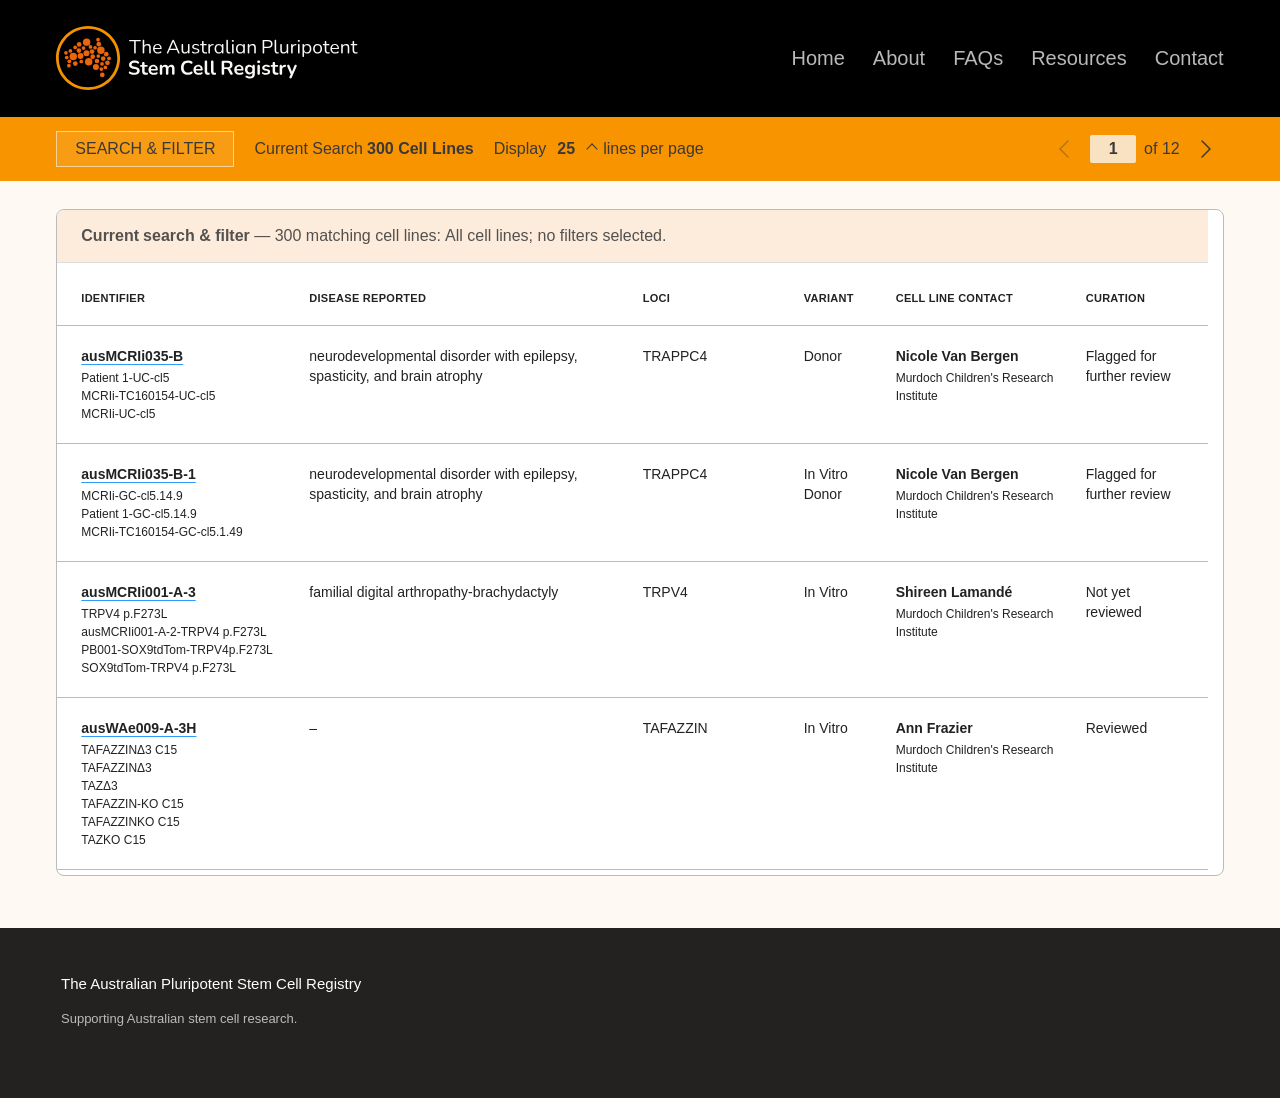
==== index.html @ 445603a5 "margins mobile" ====
<!DOCTYPE html>
<html lang="en">

<head><meta name="theme-color" content="#000000">
  <meta charset="UTF-8">
  <meta name="viewport" content="width=device-width, initial-scale=1.0">

  <title>Australian Stem Cell Registry Prototype</title>

  <link rel="preconnect" href="https://rsms.me">
  <link rel="stylesheet" href="https://rsms.me/inter/inter.css">

  <link rel="stylesheet" href="css/styles.css?v=20261008-mobile-margins">
  <link rel="stylesheet" href="css/listing.css?v=20261008-mobile-margins">
<link rel="stylesheet" href="css/site-navigation.css"><link rel="stylesheet" href="css/mobile-toolbars.css?v=20261008-pdf-margin"></head>


<body class="listing-page">
<div class="listing-shell">

  <!-- =====================================
       HEADER
  ====================================== -->

  <header class="site-header">

    <div class="header-inner">

      <a href="home.html" class="logo">
        <img
          src="assets/asr-logo.svg?v=approved-20260928"
          alt="Australian Pluripotent Stem Cell Registry">
      </a>


      <nav class="desktop-nav" aria-label="Main navigation"><a href="home.html">Home</a><a href="about.html">About</a><a href="faqs.html">FAQs</a><a href="resources.html">Resources</a><a href="contact.html">Contact</a></nav>


      <button
        class="mobile-menu-button"
        aria-label="Open menu">

        <span></span>
        <span></span>
        <span></span>

      </button>

    </div>

  </header>


  <!-- =====================================
       LISTING TOOLBAR
  ====================================== -->

  <section class="listing-toolbar">

    <div class="toolbar-inner">
      <button class="filter-button" aria-controls="filter-panel" aria-expanded="false">
        SEARCH &amp; FILTER
      </button>


      <!-- CURRENT SEARCH -->

      <div class="result-count">

        <span class="current-search-label">
          Current Search
        </span>

        <strong>
          116 <span class="count-cell-word">Cell </span><span class="count-lines-word">Lines</span>
        </strong>

      </div>


      <!-- DISPLAY LINES PER PAGE -->

      <details class="display-control">

        <summary class="display-trigger" aria-label="Cell lines per page">

          <span class="display-label">
            Display
          </span>

          <strong id="display-value">
            25
          </strong>

          <span class="display-arrow"></span>

          <span class="per-page-label"><span class="per-page-lines">lines </span><span class="per-page-words">per page</span></span>

        </summary>


        <div class="display-menu">

          <button
            type="button"
            class="selected-option">
            25
          </button>

          <button type="button">
            50
          </button>

          <button type="button">
            100
          </button>

          <button type="button">
            ALL
          </button>

        </div>

      </details>


      <!-- PAGINATION -->

      <div class="pagination">


<!-- PREVIOUS PAGE -->

        <button
          class="page-arrow"
          aria-label="Previous page">

          <svg
            viewBox="0 0 24 24"
            aria-hidden="true">

            <polyline
              points="16 20 8 12 16 4">
            </polyline>

          </svg>

        </button>


        <!-- CURRENT PAGE -->

        <div class="page-number">

          <strong>
            7
          </strong>

          <span>
            of 20
          </span>

        </div>


        <!-- NEXT PAGE -->

        <button
          class="page-arrow"
          aria-label="Next page">

          <svg
            viewBox="0 0 24 24"
            aria-hidden="true">

            <polyline
              points="8 4 16 12 8 20">
            </polyline>

          </svg>

        </button>


</div>


      <!-- FILTER -->




    </div>

  </section>

<main class="listing-workspace" id="listing-workspace">
  <aside class="search-panel" id="filter-panel" aria-label="Search &amp; Filter" inert>
    <div class="search-actions">
      <div class="search-primary-actions">
        <button type="button" class="filter-apply-button">SHOW DETAILED RESULTS</button>
        <button type="button" class="filter-clear-button">CLEAR SELECTION</button>
      </div>
      <div class="search-secondary-actions"><div id="filter-result-count" class="selection-summary" aria-live="polite"></div></div>
    </div>
    <div class="search-scroll" tabindex="0" aria-label="Filter options">
      <section class="search-section"><h2 class="search-section-heading">Search</h2><div class="section-options">
        <input id="filter-name" type="search" aria-label="Search by cell line identifier, disease, institution or research group" placeholder="Search: Cell line identifier, disease, institution, research group">
        <p class="search-example">Examples: ausAIBNi001-A, retinitis pigmentosa, Lions Eye Institute</p>
      </div></section>
      <section class="search-section"><details><summary>Disease</summary><div class="section-options" id="disease-options"></div></details></section>
      <section class="search-section"><details><summary>Sex</summary><div class="section-options" id="sex-options"></div></details></section>
      <section class="search-section"><details><summary>Research organisation</summary><div class="section-options" id="organisation-options"></div></details></section>
      <section class="search-section"><details><summary>Variant</summary><div class="section-options" id="variant-options"></div></details></section>
    </div>
  </aside>
  <section class="results-pane" aria-label="Cell line results" tabindex="0">
    <div id="listing-filter-summary" class="selection-summary"></div><table class="results-table"><caption class="visually-hidden">Matching cell lines</caption>
      <thead><tr><th class="identifier-col" scope="col">IDENTIFIER</th><th class="description-col" scope="col">DESCRIPTION</th><th class="disease-col" scope="col">DISEASE REPORTED</th><th class="loci-col" scope="col">LOCI</th><th class="variant-col" scope="col">VARIANT</th><th class="contact-col" scope="col">CELL LINE CONTACT</th><th class="curation-col" scope="col">CURATION</th></tr></thead>
      <tbody id="results-body"></tbody>
    </table>
    <div id="empty-results" hidden><h2>No matching cell lines</h2><p>Try fewer selections or a different search term.</p><button class="filter-clear-button" type="button">CLEAR SELECTION</button></div>
    <noscript>Enable JavaScript to use the live prototype filters.</noscript>
  </section>
</main>
</div>
<footer class="site-footer"><div>The Australian Pluripotent Stem Cell Registry<p>Supporting Australian stem cell research.</p></div></footer>
<script src="data/registry-records.js?v=20260929-aus-identifiers"></script>
<script src="data/disease-tree.js"></script>
<script src="js/listing.js?v=20261008-compact-count"></script>
<script src="js/site-navigation.js?v=desktop-click-fix"></script></body></html>
---- css/styles.css ----
/* ========================================
   BASIC RESET
======================================== */

* {
  box-sizing: border-box;
  font-variant-numeric: slashed-zero !important;
  /* Inter: slashed zero, lowercase l with a curved tail, uppercase I with crossbars. */
  font-feature-settings: "zero" 1, "cv05" 1, "cv08" 1 !important;
}

body {
  margin: 0;

  font-family: "Inter", Arial, Helvetica, sans-serif;
  color: #222222;
  background: #fff4e7;
}

body.filter-is-open {
  overflow: hidden;
}

button {
  font: inherit;
}


/* ========================================
   HEADER
======================================== */

.site-header {
  background: #000000;
  color: #ffffff;
}

.header-inner {
  max-width: 1366px;

  min-height: clamp(
    100px,
    calc(72px + 3.5vw),
    120px
  );

  margin: 0 auto;

  padding-block: clamp(
    18px,
    calc(9.5px + 1.06vw),
    24px
  );

  padding-inline: clamp(
    20px,
    4.4vw,
    60px
  );

  display: flex;
  align-items: center;
  justify-content: space-between;
}


/* ========================================
   LOGO
======================================== */

.logo img {
  display: block;

  width: 301.875px;
  height: auto;
}


/* ========================================
   DESKTOP NAVIGATION
======================================== */

.desktop-nav {
  display: flex;

  gap: 28px;
}

.desktop-nav a {
  color: #bab9b9;

  text-decoration: none;

  font-size: 20px;
}

.desktop-nav a:hover,
.desktop-nav a:active,
.desktop-nav a:focus-visible,
.desktop-nav a[aria-current] {
  color: #ffffff;

  text-decoration: none;
}


/* ========================================
   MOBILE MENU ICON
======================================== */

.mobile-menu-button {
  display: none;

  width: 44px;
  height: 44px;

  padding: 8px;

  border: 0;

  background: transparent;

  cursor: pointer;
}

.mobile-menu-button span {
  display: block;

  height: 2px;

  margin: 6px 0;

  background: #ffffff;
}


/* ========================================
   LISTING TOOLBAR
======================================== */

.listing-toolbar {
  background: #f79400;

  color: #ffffff;
}

.toolbar-inner {
  max-width: 1366px;
  min-height: 72px;

  margin: 0 auto;

  padding-block: 12px;

  padding-inline: clamp(
    20px,
    4.4vw,
    60px
  );

  display: flex;
  align-items: center;

  gap: 20px;

  font-size: 14px;
}


/* ========================================
   RESULT COUNT
======================================== */

.result-count {
  display: flex;
  align-items: center;

  gap: 4px;

  white-space: nowrap;
}


/* ========================================
   DISPLAY CONTROL
======================================== */

.display-control {
  position: relative;

  margin-right: auto;

  white-space: nowrap;
}

.display-trigger {
  display: flex;
  align-items: center;

  gap: 5px;

  list-style: none;

  cursor: pointer;
}


/* Remove browser's default details marker */

.display-trigger::marker {
  content: "";
}

.display-trigger::-webkit-details-marker {
  display: none;
}


/* Keep selected value at constant width */

#display-value {
  display: inline-block;

  min-width: 30px;

  text-align: center;
}


/* Custom display arrow */

.display-arrow {
  width: 8px;
  height: 8px;

  margin-left: 2px;
  margin-right: 2px;

  border-right: 1.5px solid #f9e2c2;
  border-bottom: 1.5px solid #f9e2c2;

  transform: rotate(225deg);

  transition:
    transform 0.2s ease,
    border-color 0.15s ease;
}


/* Display arrow hover / open state */

.display-control:hover .display-arrow,
.display-control[open] .display-arrow {
  transform: rotate(405deg);

  border-color: #ffffff;
}


/* Dropdown menu */

.display-menu {
  display: none;

  position: absolute;

  top: calc(100% + 10px);
  left: 48px;

  min-width: 72px;

  padding: 6px 0;

  background: #ffffff;

  border-radius: 2px;

  box-shadow:
    0 5px 15px rgba(0, 0, 0, 0.18);

  z-index: 20;
}


/* Show dropdown */

.display-control:hover .display-menu,
.display-control[open] .display-menu {
  display: block;
}


/* Dropdown options */

.display-menu button {
  display: block;

  width: 100%;

  border: 0;

  padding: 8px 14px;

  background: transparent;

  color: #333333;

  text-align: left;

  cursor: pointer;
}

.display-menu button:hover {
  background: #eef4fb;
}

.display-menu button.selected-option {
  background: #dce9f7;

  font-weight: 600;
}


/* ========================================
   PAGINATION
======================================== */

.pagination {
  display: flex;
  align-items: center;

  gap: 8px;
}

.page-arrow {
  width: 36px;
  height: 36px;

  flex: 0 0 36px;

  display: flex;
  align-items: center;
  justify-content: center;

  border: 0;

  padding: 0;

  background: transparent;

  color: #f9e2c2;

  cursor: pointer;
}

.page-arrow svg {
  display: block;

  width: 24px;
  height: 24px;

  fill: none;

  stroke: currentColor;
  stroke-width: 1.5;

  stroke-linecap: round;
  stroke-linejoin: round;
  stroke-miterlimit: 10;
}

.page-arrow:hover {
  color: #ffffff;
}


/* Current page */

.page-number {
  display: flex;
  align-items: center;

  gap: 8px;

  white-space: nowrap;
}

.page-number strong {
  display: flex;
  align-items: center;
  justify-content: center;

  min-width: 46px;
  height: 34px;

  padding: 0 10px;

  background: #f9e2c2;
  border-radius: 2px;

  color: #555555;

  text-align: center;
}


/* ========================================
   FILTER BUTTON
======================================== */

.filter-button {
  border: 1px solid rgba(
    255,
    255,
    255,
    0.55
  );

  padding: 12px 18px;

  color: #ffffff;

  background: rgba(
    255,
    255,
    255,
    0.08
  );

  cursor: pointer;
}

.filter-button:hover {
  background: #eb6608;
}


/* ========================================
   CELL LINE LISTING
======================================== */

.cell-line-list {
  max-width: 1366px;

  margin: 0 auto;

  padding-inline: clamp(
    20px,
    4.4vw,
    60px
  );

  padding-top: 28px;
}


/* Seven-column structure */

.cell-line-headings,
.cell-line-row {
  display: grid;

  grid-template-columns:
    minmax(170px, 1.05fr)
    minmax(0, 1.55fr)
    minmax(0, 1.10fr)
    minmax(0, 1.65fr)
    minmax(0, 0.70fr)
    minmax(105px, 1.25fr)
    minmax(0, 1.15fr);

  column-gap: clamp(
    14px,
    1.75vw,
    24px
  );
}


/* Column headings */

.cell-line-headings {
  padding-bottom: 10px;

  border-bottom: 1px solid #b8b8b8;

  font-size: 11px;
  font-weight: 600;
}


/* Individual table row */

.cell-line-row {
  padding-block: 18px;

  border-bottom: 1px solid #d5d5d5;

  font-size: 14px;
  line-height: 1.4;
}


/* Identifier link */

.cell-identifier a {
  color: #222222;

  font-weight: 600;

  text-decoration-line: underline;
  text-decoration-color: #2d9afc;
  text-decoration-thickness: 1px;
  text-underline-offset: 3px;

  white-space: nowrap;
}

.cell-identifier a:hover {
  color: #2d9afc;
}

.cell-locus {
  min-width: 0;
  overflow-wrap: anywhere;
  word-break: normal;
}

.locus-entry {
  display: block;
}

.locus-entry + .locus-entry {
  margin-top: 4px;
}


/* ========================================
   DESKTOP TABLE FIELD
   961px and above
======================================== */

@media (min-width: 961px) {

  .cell-line-list {
    width: calc(
      100% - (2 * clamp(16px, 2.2vw, 30px))
    );

    max-width: 1306px;

    margin: 28px auto 0;

    padding: 30px;

    background: #ffffff;

    border: 1px solid #c8c8c8;
    border-radius: 2px;
  }

}


/* ========================================
   NARROW DESKTOP TABLE
   961px–1000px
======================================== */

@media (max-width: 1000px) and (min-width: 961px) {

  .cell-line-list {
    padding: clamp(
      20px,
      2.5vw,
      30px
    );
  }

  .cell-line-headings,
  .cell-line-row {
    column-gap: clamp(
      12px,
      1.4vw,
      16px
    );
  }

}


/* ========================================
   COMPACT DESKTOP / TABLET
   801px–1099px
======================================== */

@media (max-width: 1099px) and (min-width: 801px) {

  .current-search-label {
    display: none;
  }

  .toolbar-inner {
    gap: 20px;
  }

}


/* ========================================
   WIDE CELL LINE CARD
   601px–960px
======================================== */

@media (max-width: 960px) and (min-width: 601px) {

  .cell-line-headings {
    display: none;
  }


  /* Change table row to wide card */

  .cell-line-row {
    display: grid;

    grid-template-columns:
      minmax(0, 1.35fr)
      minmax(0, 1fr);

    grid-template-areas:
      "identifier identifier"
      "alternative alternative"
      "contact variant"
      "disease locus"
      "disease status";

    column-gap: 32px;
    row-gap: 20px;

    padding: 24px;

    border: 1px solid #d5d5d5;
    border-radius: 2px;

    background: #ffffff;
  }


  /* Position fields */

  .cell-identifier {
    grid-area: identifier;
  }

  .cell-alternative {
    grid-area: alternative;
  }

  .cell-contact {
    grid-area: contact;
  }

  .cell-disease {
    grid-area: disease;
  }

  .cell-variant {
    grid-area: variant;
  }

  .cell-locus {
    grid-area: locus;
  }

  .cell-status {
    grid-area: status;
  }


  /* Labels within card */

  .cell-field::before {
    content: attr(data-label);

    display: block;

    margin-bottom: 5px;

    font-size: 11px;
    font-weight: 600;
    line-height: 1.2;
  }

}

@media (max-width: 960px) {
  .cell-line-row + .cell-line-row {
    margin-top: 18px;
  }
}


/* ========================================
   HEADER NAVIGATION
   860px AND BELOW
======================================== */

@media (max-width: 860px) {

  .desktop-nav {
    display: none;
  }

  .mobile-menu-button {
    display: block;
  }

}


/* ========================================
   MOBILE
   800px AND BELOW
======================================== */

@media (max-width: 800px) {

  .logo img {
    width: 295.8375px;

    max-width: calc(
      100vw - 100px
    );
  }


  /* Remove words Current Search */

  .current-search-label {
    display: none;
  }


  /* Remove word Display */

  .display-label {
    display: none;
  }


  .toolbar-inner {
    gap: 12px;

    flex-wrap: wrap;
  }


  /* Hide desktop pagination arrows */

  .page-arrow {
    display: none;
  }


  .page-number strong {
    background: rgba(
      255,
      255,
      255,
      0.12
    );

    color: #ffffff;
  }


  .filter-button {
    margin-left: auto;
  }

}

/* ========================================
   FILTER OVERLAY
======================================== */

.filter-overlay {
  display: none;

  position: fixed;

  left: 0;
  right: 0;
  bottom: 0;

  /*
  Same alignment edge used by the header.

  Up to 1366px this follows the fluid page gutter.
  Above 1366px it also accounts for the centred
  maximum-width header.
  */

  --page-edge: max(
    clamp(20px, 4.4vw, 60px),
    calc((100vw - 1366px) / 2 + 60px)
  );

  /*
  The text in the 250px-wide logo begins
  approximately 93px to the right of the
  logo symbol's left edge.
  */

  --logo-text-offset: 93px;

  background: rgba(119, 50, 3, 0.80);

  z-index: 1000;

  padding-bottom: 40px;
}


/* Open state */

.filter-overlay.is-open {
  display: block;
}


/* ========================================
   FILTER PANEL
======================================== */

.filter-panel {
  width: auto;
  height: 100%;

  /*
  DESKTOP:
  Left aligns with T / P / R of logo text.
  Right aligns with Contact.
  */

  margin-left:
    calc(
      var(--page-edge) +
      var(--logo-text-offset)
    );

  margin-right:
    var(--page-edge);

  overflow-y: auto;

  background: #fff4e7;

  border-radius: 0 0 2px 2px;

  box-shadow:
    0 12px 40px rgba(0, 0, 0, 0.22);
}


/* ========================================
   FILTER PANEL HEADER
======================================== */

.filter-panel-header {
  min-height: 52px;

  padding: 8px 20px;

  display: flex;
  align-items: center;
  justify-content: flex-end;

  background: #fff4e7;
}


/* Close button */

.filter-close {
  width: 40px;
  height: 40px;

  border: 0;

  background: transparent;

  color: #222222;

  font-size: 30px;
  line-height: 1;

  cursor: pointer;
}


/* Filter content */

.filter-panel-content {
  min-height: 500px;

  padding: 0 30px 30px;
}

/* ========================================
   FILTER FORM
======================================== */
.filter-form { max-width: 920px; margin: 0 auto; }
.filter-actions-top, .filter-actions-bottom { display: flex; align-items: center; gap: 24px; padding: 12px 0 22px; }
.filter-actions-bottom { border-top: 1px solid #cbbba9; padding-top: 26px; margin-top: 8px; }
.filter-apply-button { border: 0; border-radius: 2px; padding: 13px 22px; background: #f26500; color: #fff; font-weight: 600; cursor: pointer; }
.filter-clear-button { border: 0; padding: 8px 0; background: transparent; color: #1475bd; font-weight: 600; cursor: pointer; }
.current-filter-summary { margin: 0 0 20px; }
.current-filter-summary[hidden] { display: none; }
.current-filter-title { display: block; font-size: 14px; font-weight: 400; margin-bottom: 8px; }
.current-filter-values { min-height: 46px; padding: 12px 18px; background: #fff; border: 1px solid #dfcfbd; }
.current-filter-values { display: flex; flex-wrap: wrap; gap: 8px; }
.current-filter-value { padding: 6px 9px; background: #eef4fb; border: 1px solid #dfcfbd; font-size: 13px; }
.filter-section { border-top: 1px solid #cbbba9; }
.filter-accordion-heading { min-height: 56px; display: flex; align-items: center; justify-content: space-between; gap: 16px; font-size: 16px; font-weight: 600; list-style: none; cursor: pointer; }
.filter-accordion-heading::marker { content: ''; }
.filter-accordion-heading::-webkit-details-marker { display: none; }
.filter-accordion-arrow { flex: 0 0 18px; font-size: 25px; line-height: 1; font-weight: 400; text-align: center; }
.filter-accordion-arrow::before { content: '+'; }
.filter-accordion[open] > .filter-accordion-heading .filter-accordion-arrow::before { content: '−'; }
.filter-section-body { padding: 2px 0 25px; }
.filter-field-label { display: block; font-size: 14px; margin-bottom: 8px; }
.filter-name-control { position: relative; }
.filter-text-input { width: 100%; min-height: 44px; padding: 10px 42px 10px 12px; border: 1px solid #b9aa9c; border-radius: 2px; background: #fff; font: inherit; }
.filter-text-input::placeholder { color: #737373; opacity: 1; }
.search-icon { position: absolute; right: 14px; top: 50%; transform: translateY(-50%); font-size: 28px; line-height: 1; pointer-events: none; }
.filter-examples { margin: 9px 0 0; color: #5f5f5f; font-size: 13px; line-height: 1.5; }
.filter-checkbox { display: flex; align-items: flex-start; gap: 10px; min-width: 0; font-size: 14px; line-height: 1.4; cursor: pointer; }
.filter-checkbox input { width: 17px; height: 17px; margin: 1px 0 0; flex: 0 0 17px; accent-color: #f26500; }
.filter-section-body > .filter-checkbox, .filter-tree-children > .filter-checkbox { margin: 10px 0; }
.filter-tree-node { margin: 10px 0; }
.filter-section-body[data-filter-group="Disease"] { display: flex; flex-direction: column; gap: 15px; }
.filter-section-body[data-filter-group="Disease"] > .filter-checkbox,
.filter-section-body[data-filter-group="Disease"] > .filter-tree-node { margin: 0; }
.filter-section-body[data-filter-group="Disease"] > .filter-checkbox,
.filter-section-body[data-filter-group="Disease"] > .filter-tree-node > .filter-tree-row > .filter-checkbox,
.filter-section-body[data-filter-group="Disease"] input[value="Epilepsy and Seizure Disorders"] + span { font-weight: 700; }
.filter-section-body[data-filter-group="Disease"] input[value="Epilepsy"] + span { font-weight: 600; }
.filter-section-body[data-filter-group="Disease"] .disease-count { font-weight: 400; }
.filter-count { font-weight: 400; }
.filter-section-body[data-filter-group="Disease"] > .filter-tree-node > .filter-tree-row > .tree-toggle { height: 20px; }
.filter-tree-row { display: flex; align-items: flex-start; gap: 10px; }
.filter-tree-row > .filter-checkbox { flex: 1; }
.tree-toggle { display: inline-flex; align-items: center; justify-content: center; width: 28px; height: 26px; flex: 0 0 28px; padding: 0; border: 1px solid #b9aa9c; border-radius: 2px; background: transparent; color: #222; font-size: 20px; line-height: 1; cursor: pointer; }
.tree-toggle.tree-chevron { border: 0; }
.tree-chevron::before { content: ''; width: 9px; height: 9px; border-top: 2px solid currentColor; border-right: 2px solid currentColor; transform: rotate(45deg); transition: transform 0.2s ease; }
.tree-chevron[aria-expanded="true"]::before { transform: rotate(135deg); }
.filter-tree-children { margin-left: 25px; padding-left: 12px; border-left: 1px solid #d8c8b8; }
.filter-tree-children[hidden] { display: none; }
.disease-subcategories { display: flex; flex-direction: column; gap: 12px; margin-top: 12px; }
.disease-subcategories > .filter-checkbox { margin: 0; }
.disease-subcategories > .disease-level-2 { margin-left: 20px; }
.disease-subcategories > .disease-level-3 { margin-left: 40px; }
.disease-subcategories > .disease-level-4 { margin-left: 60px; }
.disease-subcategories > .disease-level-5 { margin-left: 80px; }
.disease-subcategories > .disease-level-6 { margin-left: 100px; }
.filter-section-body[data-filter-group="Research organisation"] {
  display: flex;
  flex-direction: column;
  gap: 15px;
}
.filter-section-body[data-filter-group="Research organisation"] > .filter-tree-node { margin: 0; }
.filter-section-body[data-filter-group="Research organisation"] .organisation-subcategories {
  display: flex;
  flex-direction: column;
  gap: 12px;
  margin-top: 12px;
}
.filter-section-body[data-filter-group="Disease"] .disease-subcategories[hidden],
.filter-section-body[data-filter-group="Research organisation"] .organisation-subcategories[hidden] {
  display: none;
}
.filter-section-body[data-filter-group="Research organisation"] .organisation-subcategories > .filter-checkbox,
.filter-section-body[data-filter-group="Research organisation"] .organisation-subcategories > .filter-tree-node {
  margin-top: 0;
  margin-bottom: 0;
}
.organisation-root > .filter-tree-row > .filter-checkbox,
.organisation-institute > .filter-tree-row > .filter-checkbox,
.organisation-root > .filter-tree-children > .organisation-institute {
  font-weight: 700;
}
.organisation-subcategories > .organisation-level-1 {
  font-weight: 600;
}
.organisation-subcategories > .organisation-level-2 {
  margin-left: 20px;
  font-weight: 400;
}

@media (max-width: 799px) {
  .filter-section-body[data-filter-group="Disease"] .disease-subcategories {
    margin-left: 27px;
    padding-left: 0;
    border-left: 0;
  }

  .filter-section-body[data-filter-group="Disease"] .disease-subcategories > .disease-level {
    margin-left: 0;
  }

  .filter-section-body[data-filter-group="Research organisation"] .organisation-subcategories {
    margin-left: 27px;
    padding-left: 0;
    border-left: 0;
  }

  .filter-section-body[data-filter-group="Research organisation"] .organisation-subcategories > .organisation-item {
    margin-left: 0;
  }
}

.filter-subheading { margin: 22px 0 12px; font-size: 13px; font-weight: 700; }
.variant-help { margin: 3px 0 20px; font-size: 14px; line-height: 1.6; }
.variant-help a { color: #1475bd; }
.filter-section-body[data-filter-group="Variant"] > .filter-checkbox { margin: 10px 0; }
.filter-apply-button:focus-visible, .filter-clear-button:focus-visible, .tree-toggle:focus-visible, .filter-accordion-heading:focus-visible, .filter-close:focus-visible, .filter-text-input:focus-visible { outline: 3px solid #1776ba; outline-offset: 2px; }
@media (max-width: 700px) { .filter-actions-top, .filter-actions-bottom { gap: 12px; flex-wrap: wrap; } .filter-apply-button { padding: 11px 13px; } .filter-panel-content { padding: 0 18px 25px; } }

/* Accessibility helper */

.visually-hidden {
  position: absolute;

  width: 1px;
  height: 1px;

  padding: 0;
  margin: -1px;

  overflow: hidden;

  clip: rect(0, 0, 0, 0);

  white-space: nowrap;

  border: 0;
}


/* ========================================
   FILTER DRAWER ALIGNMENT
   920px and below
======================================== */

@media (max-width: 920px) {

  .filter-panel {

    /*
    At narrower widths the drawer moves left
    and aligns with the left edge of the
    Australian logo symbol.
    */

    margin-left:
      var(--page-edge);

    margin-right:
      var(--page-edge);
  }

}

/* ========================================
   MOBILE PAGE JUMP
======================================== */

.mobile-page-jump {
  display: none;
}

.mobile-page-jump-button {
  border: 0;

  padding: 10px 16px;

  border-radius: 2px;

  background: #f26500;

  color: #f9e2c2;

  font: inherit;

  cursor: pointer;
}

.mobile-page-jump-button strong {
  color: #ffffff;
}

.mobile-page-jump-button:hover {
  color: #ffffff;
}


/* ========================================
   SMALL SCREEN
   600px AND BELOW
======================================== */

@media (max-width: 600px) {

  /* Simplify toolbar */

  .display-control {
    display: none;
  }

  .pagination {
    display: none;
  }

  .toolbar-inner {
    flex-wrap: nowrap;
    justify-content: space-between;
  }

  .result-count {
    margin-right: auto;
  }

  .filter-button {
    margin-left: 0;
  }


  /* Mobile page jump */

  .mobile-page-jump {
    display: flex;

    justify-content: center;

    padding: 18px 20px 12px;
  }


  /* ========================================
     MOBILE CELL LINE CARD
  ======================================== */

  .cell-line-headings {
    display: none;
  }

  .cell-line-row {
    display: grid;

    grid-template-columns: 1fr;

    row-gap: 18px;

    padding: 22px 20px;

    border: 1px solid #d5d5d5;
    border-radius: 2px;

    background: #ffffff;
  }

  .cell-field::before {
    content: attr(data-label);

    display: block;

    margin-bottom: 5px;

    font-size: 11px;
    font-weight: 600;
    line-height: 1.2;
  }

}

@media (max-width: 700px) {

  .filter-form-intro {
    display: block;
  }

  .filter-clear-button {
    margin-top: 10px;
  }

  .disease-options {
    grid-template-columns: 1fr;
  }

}

/* Charcoal labels and controls on the orange toolbar. */
.listing-toolbar,
.listing-toolbar .filter-button,
.listing-toolbar .filter-button:hover,
.listing-toolbar .page-arrow,
.listing-toolbar .page-arrow:hover,
.listing-toolbar .page-number strong{color:#3b3938}
.listing-toolbar .display-arrow,
.listing-toolbar .display-control:hover .display-arrow,
.listing-toolbar .display-control[open] .display-arrow{border-color:#3b3938}

/* Consistent text size across orange bars; action icon dimensions stay unchanged. */
.listing-toolbar .toolbar-inner,
.listing-toolbar .toolbar-inner a,
.listing-toolbar .filter-button,
.listing-toolbar .result-count,
.listing-toolbar .display-trigger,
.listing-toolbar .page-number,
.home-toolbar .home-toolbar-inner,
.home-toolbar .home-toolbar-inner a,
.home-toolbar .filter-button{font-size:16px}

/* Provisional shared footer; final content to be confirmed. */
.site-footer{flex:none;margin-top:28px;background:#242220;color:#fff;padding:45px max(30px,calc((100vw - 1158px)/2));min-height:170px;font-size:15px;line-height:1.5}
.site-footer p{margin-bottom:0;color:#bbb;font-size:13px}
@media(max-width:600px){.site-footer{padding:32px 20px}}
@media print{.site-footer{display:none!important}}

/* Prose wraps at word boundaries. Only an overlong unbroken token may split. */
body{hyphens:none;overflow-wrap:break-word;word-break:normal}

/* Compact shared black header at the smallest phone width. */
@media(max-width:500px){
 .site-header .logo img{width:220px;max-width:calc(100vw - 100px)}
}

@media(max-width:379px){
 .site-header .logo img{width:200px;max-width:calc(100vw - 100px)}
 .site-header .header-inner{min-height:76px;padding-block:12px}
}

/* Match the mobile header artwork to the results panel's 16px outer margins. */
@media(max-width:500px){
 .site-header .header-inner{padding-inline:16px}
 .site-header .mobile-menu-button{margin-right:-8px}
}
---- css/listing.css ----
/* Listing layout is independent of the legacy filter on the record page. */
.listing-page{height:100dvh;overflow:hidden;display:flex;flex-direction:column;background:#fff9f3}
.listing-page .site-header,.listing-page .listing-toolbar{flex:none}
.listing-workspace{--filter-width:446px;--gap:36px;--contact-width:174px;--page-edge:max(clamp(20px,4.4vw,60px),calc((100vw - 1366px)/2 + 60px));--filter-background:#fdecdb;position:relative;isolation:isolate;width:100%;min-height:0;flex:1;margin:0 auto;padding:28px var(--page-edge) 24px;overflow:hidden}
.search-panel{position:absolute;z-index:2;left:0;top:0;bottom:0;width:calc(var(--page-edge) + var(--filter-width));display:flex;flex-direction:column;background:var(--filter-background);transform:translateY(-102%);visibility:hidden;transition:transform .32s ease,visibility 0s .32s;padding:28px 16px 0 var(--page-edge)}
.filter-open .search-panel{transform:translateY(0);visibility:visible;transition:transform .32s ease,width .3s ease}
.search-actions{flex:none;background:var(--filter-background);padding:0 0 16px}
.search-primary-actions{display:flex;gap:12px;align-items:center}
.search-primary-actions .filter-apply-button{font-size:12px;padding:12px 11px;white-space:nowrap}
.search-primary-actions .filter-clear-button{font-size:12px;white-space:nowrap}
.search-secondary-actions{display:flex;justify-content:space-between;align-items:center;gap:10px;margin-top:14px;font-size:12px;color:#635b51}
.search-scroll{overflow:auto;min-height:0;flex:1;overscroll-behavior:contain;scrollbar-gutter:stable;margin-right:-6px;padding:0 20px 32px 0}
.search-section{border-top:1px solid #dfcfbd}
.search-section:last-child{border-bottom:1px solid #dfcfbd}
.search-section summary{cursor:pointer;display:flex;justify-content:space-between;align-items:center;min-height:48px;font-weight:600;font-size:14px;list-style:none;gap:12px}
.search-section summary::-webkit-details-marker{display:none}
.search-section summary::after{content:'+';font-size:20px;font-weight:400}
.search-section details[open]>summary::after{content:'−'}
.section-options{padding:0 0 20px;font-size:12px}
.section-options>label{display:block;margin:0 0 7px}
#filter-name{display:block;width:100%;padding:10px 9px;border:1px solid #cbbba9;background:#fff;border-radius:2px;font:inherit;font-size:12px;min-width:0}
.search-example{font-size:11px;line-height:1.5;color:#665e56;margin:9px 0 0}
.tree-list{list-style:none;padding:0;margin:0}
.tree-list .tree-list{margin:4px 0 4px 9px;padding-left:8px;border-left:1px solid #d9ccbe}
.tree-item{margin:8px 0}
.tree-row{display:flex;align-items:flex-start;gap:5px;min-width:0}
.disclosure,.tree-spacer{width:18px;flex:0 0 18px;height:22px}
.disclosure{padding:0;border:0;background:transparent;cursor:pointer;color:#666;display:grid;place-items:center}
.disclosure::before{content:'';border-left:5px solid currentColor;border-top:4px solid transparent;border-bottom:4px solid transparent}
.disclosure[aria-expanded=true]::before{transform:rotate(90deg)}
.tree-label,.simple-option{display:flex!important;align-items:flex-start;gap:7px;font-size:13px;line-height:20px;cursor:pointer;min-width:0;margin:0}
.tree-label{flex:1}
.tree-label span{min-width:0;overflow-wrap:break-word;hyphens:none}
.tree-label input,.simple-option input{width:15px;height:15px;flex:0 0 15px;margin:3px 0 0;accent-color:#ed6909}
.tree-count{font-weight:400;color:#81796f;white-space:nowrap;font-size:12px}
.simple-option{margin:10px 0!important}
.variant-group-title{font-size:12px;margin:18px 0 8px;font-weight:600}
.variant-group-title:first-child{margin-top:0}
.results-pane{height:100%;margin-left:0;min-width:0;overflow:auto;overscroll-behavior:contain;background:#fff;border:1px solid #bbb;border-radius:8px;transition:margin-left .32s ease;scrollbar-gutter:stable}
.filter-open .results-pane{margin-left:calc(var(--filter-width) + var(--gap))}
.results-table{border-collapse:separate;border-spacing:0;width:100%;table-layout:fixed;font-size:14px;line-height:20px}
.results-table th{position:sticky;top:var(--listing-summary-height,0px);z-index:1;background:#fff;color:#242220;font-size:11px;font-weight:600;letter-spacing:.025em;text-align:left;padding:25px 8px 17px;border-bottom:1px solid #bbb;vertical-align:bottom;overflow-wrap:break-word}
.results-table td{vertical-align:top;padding:20px 8px;border-bottom:1px solid #bbb;overflow-wrap:break-word;hyphens:none}
.results-table th:first-child,.results-table td:first-child{padding-left:24px}
.results-table th:last-child,.results-table td:last-child{padding-right:24px}
.results-table .identifier-col{width:244px}
.results-table .disease-col{width:auto}
.results-table .loci-col{width:14%}
.results-table .variant-col{width:92px}
.results-table .contact-col{width:190px}
.results-table .curation-col{width:130px}
.results-table .description-col{display:none}
.filter-open .results-table .description-col{display:table-cell;width:auto}
.filter-open .results-table :is(.disease-col,.loci-col,.variant-col,.curation-col){display:none}
.result-identifier{font-size:14px;font-weight:600;color:#222;text-decoration:underline;text-decoration-color:#2d9afc;text-underline-offset:3px}
.result-identifier:hover{color:#1475bd}
.alternative-name,.institution{display:block;font-size:12px;line-height:18px}
.alternative-name:first-of-type,.institution{margin-top:3px}
.contact-name{font-size:14px;font-weight:600}
.description-text{font-size:12px;line-height:18px}
.description-toggle{border:0;background:transparent;padding:0 0 0 3px;color:#666;text-decoration:underline;text-underline-offset:2px;font-size:12px;cursor:pointer}
.field-line{display:block}
#empty-results{padding:32px;font-size:14px}
#empty-results h2{font-size:18px}
.page-arrow:disabled{opacity:.35;cursor:default}
.listing-page .mobile-page-jump{display:none}
.listing-page :is(button,a,input,summary,[tabindex]):focus-visible{outline:2px solid #1475bd;outline-offset:3px}
[hidden]{display:none!important}
@media(max-width:1199px){
 .listing-workspace{--gap:24px}
 .filter-open .results-table .contact-col{display:none}
 .results-table .identifier-col{width:220px}.results-table .contact-col{width:160px}.results-table .curation-col{width:120px}.results-table .variant-col{width:80px}
}
@media(max-width:1000px) and (min-width:601px){
 .listing-workspace{--filter-width:360px;--gap:20px}
 .filter-open .results-table .description-col{display:none}
 .filter-open .results-table .identifier-col{width:100%}
}
@media(max-width:600px){
 .filter-open .search-panel{width:100%;box-shadow:0 10px 24px #0002}
 .filter-open .results-pane{margin-left:0;visibility:hidden}
 .search-panel{padding:24px 20px 0}
}
@media(max-width:960px){
 .listing-workspace{padding-top:20px}
 .results-table,.results-table tbody{display:block}
 .results-table thead{display:none}
 .results-table tr{display:grid;grid-template-columns:minmax(0,1fr) minmax(0,1fr);padding:22px;gap:18px;border-bottom:1px solid #bbb}
 .results-table td{display:block!important;width:auto!important;padding:0!important;border:0}
 .results-table td.description-col{display:none!important}
 .results-table td::before{content:attr(data-label);display:block;margin-bottom:5px;font-size:10px;font-weight:600;color:#242220}
 .results-table .identifier-col{grid-column:1/-1}
 .results-table .identifier-col::before{display:none}
 .results-pane{border-radius:5px}
 .search-primary-actions{gap:10px;flex-wrap:wrap}.search-primary-actions .filter-clear-button{margin:0}
}
@media(max-width:500px){
 .listing-workspace{padding-inline:16px;padding-bottom:16px}
 .filter-open .search-panel{left:0;width:100%;padding-inline:20px}
 .results-table tr{grid-template-columns:minmax(0,1fr);padding:20px}
 .tree-list .tree-list{margin-left:5px;padding-left:5px}
 .search-primary-actions .filter-apply-button{font-size:11px}
 .search-primary-actions .filter-clear-button{font-size:11px}
}
@media(prefers-reduced-motion:reduce){.search-panel,.results-pane{transition:none!important}}
/* Wrap prose naturally; reserve emergency breaks for unbroken identifiers. */
.results-table td{hyphens:none}
/* Preserve the agreed emergency wrapping for cell-line identifiers and aliases. */
.results-table td.identifier-col{overflow-wrap:anywhere;hyphens:manual}

/* Disease guidance and separate, generously sized expansion controls. */
.disease-help{font-size:12px;line-height:1.5;color:#665e56;margin:10px 0}
:is(#disease-options, #variant-options) .disclosure,:is(#disease-options, #variant-options) .tree-spacer{width:32px;flex-basis:32px;height:32px}
:is(#disease-options, #variant-options) .tree-label{padding-top:6px}
:is(#disease-options, #variant-options) .disclosure{border-radius:4px}
:is(#disease-options, #variant-options) .disclosure:hover{background:#e9d7c4;color:#333}
:is(#disease-options, #variant-options) .disclosure:focus-visible{outline:2px solid #a84a00;outline-offset:1px}

.search-section-heading{display:flex;align-items:center;min-height:48px;margin:0;font-weight:600;font-size:14px}

/* Compact listing toolbar, with the filter action aligned beneath the logo. */
.listing-page .toolbar-inner{min-height:64px}
.listing-page .toolbar-inner .filter-button{padding-block:8px;margin-left:0;flex-shrink:0}
.listing-page .page-number strong{height:28px}

/* Keep the search focus ring inside the field so the scrolling panel cannot clip it. */
.listing-page #filter-name:focus-visible{outline:2px solid #1475bd;outline-offset:-2px}

.selection-summary{font-size:11px;line-height:1.5;color:#52514f;overflow-wrap:break-word}
.selection-summary strong{font-weight:700}
.summary-toggle{font:inherit;color:inherit;border:0;background:none;padding:0;text-decoration:underline;cursor:pointer}
#listing-filter-summary{position:sticky;top:0;z-index:2;background:#fdecdb;padding:14px 24px;border-bottom:1px solid #ddd}
.filter-open #listing-filter-summary{display:none}
.search-secondary-actions:has([hidden]){display:none}

/* Keep the matching count visible in the toolbar in both listing views. */

.listing-page .results-table th{color:#242220}
.results-table tbody tr:last-child td{border-bottom:0}
@media(max-width:960px){.results-table tbody tr:last-child{border-bottom:0}}

/* Fit the detailed-results summary to the actual table width. */
#listing-filter-summary{font-size:16px;line-height:24px;display:flex;align-items:baseline;gap:0 4px;overflow:hidden}
#listing-filter-summary .summary-prefix{flex:0 1 auto;min-width:0;white-space:nowrap;overflow:hidden;text-overflow:ellipsis}
#listing-filter-summary .selection-summary-text{flex:0 1 auto;min-width:0;white-space:nowrap;overflow:hidden;text-overflow:ellipsis}
#listing-filter-summary .summary-toggle{flex:none;white-space:nowrap}
#listing-filter-summary.summary-expanded{display:block;overflow:visible}
#listing-filter-summary.summary-expanded .summary-prefix,
#listing-filter-summary.summary-expanded .selection-summary-text{white-space:normal;overflow:visible}

/* Footer follows the viewport-sized search workspace without reducing its height. */
.listing-page{height:auto;min-height:100dvh;overflow:auto}
.listing-shell{height:100vh;height:100dvh;display:flex;flex-direction:column;flex:none;overflow:hidden}
.listing-shell>.site-header,.listing-shell>.listing-toolbar{flex:none}

/* Keep the compact identifier listing beside the filter before the mobile drawer takes over. */
@media(min-width:601px) and (max-width:960px){
 .filter-open .results-table{display:table}
 .filter-open .results-table tbody{display:table-row-group}
 .filter-open .results-table thead{display:table-header-group}
 .filter-open .results-table tr{display:table-row;padding:0;border:0}
 .filter-open .results-table td{display:none!important}
 .filter-open .results-table td.identifier-col{display:table-cell!important;padding:20px 24px!important;border-bottom:1px solid #bbb}
 .filter-open .results-table th:not(.identifier-col){display:none}
 .filter-open .results-table tbody tr:last-child td.identifier-col{border-bottom:0}
}

/* Compact the search/results orange bar on narrow screens. */
@media(max-width:739px){
 .listing-page .listing-toolbar .toolbar-inner,
 .listing-page .listing-toolbar .toolbar-inner a,
 .listing-page .listing-toolbar .filter-button,
 .listing-page .listing-toolbar .result-count,
 .listing-page .listing-toolbar .display-trigger,
 .listing-page .listing-toolbar .page-number{font-size:15px}
 .listing-page .listing-toolbar .toolbar-inner{gap:10px}
 .listing-page .listing-toolbar .toolbar-inner .filter-button{padding:7px 10px}
}

/* Preserve toolbar information, then shorten wording in stages. */
.listing-page .listing-toolbar .result-count{display:flex;margin-right:0}
.listing-page .listing-toolbar .current-search-label,
.listing-page .listing-toolbar .display-label{display:inline}
.listing-page .listing-toolbar .display-control{display:block}
.listing-page .listing-toolbar .pagination{display:flex}
.listing-page .listing-toolbar .page-arrow{display:flex}
.listing-page .listing-toolbar .toolbar-inner{flex-wrap:wrap;justify-content:flex-start}
@media(max-width:900px){
 .listing-page .listing-toolbar .toolbar-inner{gap:10px}
 .listing-page .listing-toolbar .pagination{gap:4px}
}
@media(max-width:951px){
 .listing-page .listing-toolbar .current-search-label{display:none}
}
@media(max-width:666px){
 .listing-page .listing-toolbar .display-label{display:none}
 .listing-page .listing-toolbar .display-control{margin-right:auto}
 .listing-page .listing-toolbar .page-arrow{width:28px;height:32px;flex-basis:28px}
 .listing-page .listing-toolbar .page-number strong{min-width:32px;padding-inline:6px}
}
@media(max-width:520px){
 .listing-page .listing-toolbar .per-page-lines{display:none}
}
@media(max-width:549px){
 .listing-page .listing-toolbar .per-page-label{display:none}
}

/* Preserve the desktop current-page colours at every viewport width. */
.listing-page .listing-toolbar .page-number strong{background:#f9e2c2;color:#3b3938}

@media(max-width:778px){
 .listing-page .listing-toolbar .count-cell-word{display:none}
}

/* Use the remaining horizontal space for identifiers beside the unchanged filter. */
@media(min-width:601px) and (max-width:760px){
 .filter-open .results-table th.identifier-col{padding-inline:12px}
 .filter-open .results-table td.identifier-col{padding-inline:12px!important}
}

/* Smaller toolbar type on phone widths. */
@media(max-width:694px){
 .listing-page .listing-toolbar .toolbar-inner,
 .listing-page .listing-toolbar .toolbar-inner a,
 .listing-page .listing-toolbar .filter-button,
 .listing-page .listing-toolbar .result-count,
 .listing-page .listing-toolbar .display-trigger,
 .listing-page .listing-toolbar .page-number{font-size:14px}
}

/* Keep page positions compact on the narrowest screens. */
@media(max-width:444px){
 .listing-page .listing-toolbar .page-arrow{display:none}
}

@media(max-width:379px){
 .listing-page .listing-toolbar .toolbar-inner,
 .listing-page .listing-toolbar .toolbar-inner a,
 .listing-page .listing-toolbar .filter-button,
 .listing-page .listing-toolbar .result-count,
 .listing-page .listing-toolbar .display-trigger,
 .listing-page .listing-toolbar .page-number{font-size:13px}
}

/* Two-row toolbar fallback below the 365px design width. */
@media(max-width:364px){
 .listing-page .listing-toolbar .toolbar-inner{display:grid;grid-template-columns:auto minmax(0,1fr) auto;gap:10px}
 .listing-page .listing-toolbar .filter-button{grid-column:1 / -1;grid-row:1;justify-self:start}
 .listing-page .listing-toolbar .result-count{grid-column:1;grid-row:2}
 .listing-page .listing-toolbar .display-control{grid-column:2;grid-row:2;margin-right:0;justify-self:center}
 .listing-page .listing-toolbar .pagination{grid-column:3;grid-row:2;justify-self:end}
}

/* Restore fuller wording once the toolbar uses two rows. */
@media(max-width:364px){
 .listing-page .listing-toolbar .count-cell-word,
 .listing-page .listing-toolbar .per-page-label,
 .listing-page .listing-toolbar .per-page-lines{display:inline}
 .listing-page .listing-toolbar .toolbar-inner{column-gap:6px}
 .listing-page .listing-toolbar .display-trigger{gap:3px}
 .listing-page .listing-toolbar #display-value{min-width:22px}
 .listing-page .listing-toolbar .page-number{gap:4px}
}

/* Shorten the second-row labels at the narrowest fallback width. */
@media(max-width:320px){
 .listing-page .listing-toolbar .count-cell-word,
 .listing-page .listing-toolbar .per-page-words{display:none}
}

/* Editable current page retains the existing page-number box treatment. */
.listing-page .page-number-input{display:block;min-width:0;max-width:100%;border:0;border-radius:0;padding:0;margin:0;background:transparent;color:inherit;font:inherit;font-weight:inherit;line-height:normal;text-align:center;cursor:text}
.listing-page .listing-toolbar .page-number-input:focus,
.listing-page .listing-toolbar .page-number-input:focus-visible{outline:none;box-shadow:none}

/* Suppress native mobile input decoration as well as the former focus underline. */
.listing-page .listing-toolbar .page-number-input,
.listing-page .listing-toolbar .page-number-input:focus,
.listing-page .listing-toolbar .page-number-input:focus-visible{
 -webkit-appearance:none;appearance:none;border:0;border-bottom:0;outline:none;box-shadow:none;text-decoration:none;background-image:none;
}

/* Explicitly reset WebKit focus decoration on the editable page field. */
.listing-page .listing-toolbar .page-number strong,
.listing-page .listing-toolbar .page-number-input,
.listing-page .listing-toolbar .page-number-input:focus,
.listing-page .listing-toolbar .page-number-input:active,
.listing-page .listing-toolbar .page-number-input:focus-visible{
 border:0!important;outline:0!important;box-shadow:none!important;
 text-decoration:none!important;-webkit-text-decoration:none!important;
 background-image:none!important;
}
.listing-page .listing-toolbar .page-number-input{-webkit-appearance:none!important;appearance:none!important}

/* Align compact page-size choices with their own value and arrow. */
@media(max-width:666px){
 .listing-page .listing-toolbar .display-control .display-menu{left:0;right:auto}
}

@media(max-width:647px){
 #listing-filter-summary .summary-search-filter-words{display:none}
}

/* Keep the detailed-results summary type in step with the orange toolbar. */
#listing-filter-summary{font-size:16px;line-height:1.5}
@media(max-width:739px){#listing-filter-summary{font-size:15px}}
@media(max-width:694px){#listing-filter-summary{font-size:14px}}
@media(max-width:379px){#listing-filter-summary{font-size:13px}}

/* Keep the summary label intact while the remaining details shorten. */
#listing-filter-summary .summary-current{flex:none;white-space:nowrap}
#listing-filter-summary.summary-expanded .summary-current{margin-right:4px}

/* Prevent iPhone focus zoom while preserving pinch-to-zoom accessibility. */
@media(max-width:767px){
 #filter-name{font-size:16px}
}

/* Keep the orange toolbar on one row at narrow phone widths. */
@media(min-width:365px) and (max-width:444px){
 .listing-page .listing-toolbar .count-lines-word{display:none}
 .listing-page .listing-toolbar .toolbar-inner{flex-wrap:nowrap;gap:8px}
 .listing-page .listing-toolbar .filter-button{white-space:nowrap;padding-inline:8px}
 .listing-page .listing-toolbar .page-number{gap:4px}
}

/* Tighten the phone page-size arrow. */
@media(max-width:444px){
 .listing-page .listing-toolbar .display-arrow{margin-left:calc(2px - 7px / 3)}
}

/* Align the final page digit with the mobile header and results panel. */
@media(max-width:500px){
 .listing-page .listing-toolbar .toolbar-inner{padding-inline:16px}
}
---- css/site-navigation.css ----
/* Shared vertical navigation at the hamburger breakpoint. */
@media(max-width:860px){
 .site-header{position:relative;z-index:60;flex:none}
 .site-header .desktop-nav{display:none}
 .site-header.menu-open .desktop-nav{display:flex;position:absolute;top:100%;left:0;right:0;z-index:60;flex-direction:column;align-items:stretch;gap:0;padding:12px clamp(20px,4.4vw,60px) 20px;background:#000;border-top:1px solid #393939;box-shadow:0 8px 14px #0003;max-height:var(--menu-available-height,calc(100dvh - 76px));overflow:auto}
 .site-header.menu-open .desktop-nav a,
 .site-header.menu-open .desktop-nav button{display:block;min-height:44px;padding:var(--menu-row-padding,12px) 0;color:#ddd;background:transparent;border:0;border-bottom:1px solid #292929;font:inherit;font-size:var(--menu-font-size,20px);line-height:1.3;text-align:left;text-decoration:none;cursor:pointer}
 .site-header.menu-open .desktop-nav :is(a,button):hover,
 .site-header.menu-open .desktop-nav [aria-current="page"]{color:#fff}
 .site-header.menu-open .desktop-nav :is(a,button):focus-visible{outline:2px solid #f79400;outline-offset:2px}
 .site-header .mobile-menu-button{cursor:pointer}
 .site-header .mobile-menu-button[aria-expanded="true"] span:nth-child(1){transform:translateY(8px) rotate(45deg)}
 .site-header .mobile-menu-button[aria-expanded="true"] span:nth-child(2){opacity:0}
 .site-header .mobile-menu-button[aria-expanded="true"] span:nth-child(3){transform:translateY(-8px) rotate(-45deg)}
}

/* Orange feedback while a dropdown item is pressed by mouse or touch. */
@media(max-width:860px){
 .site-header.menu-open .desktop-nav :is(a,button):active{color:#f79400}
}
---- css/mobile-toolbars.css ----
/* Shared mobile orange bars: match the registry listing's established type and height. */
@media(max-width:739px){
 body{--mobile-toolbar-font-size:15px}
 body .listing-toolbar .toolbar-inner,
 body .home-toolbar .home-toolbar-inner{
  min-height:60px!important;padding-block:10px!important;font-size:var(--mobile-toolbar-font-size);align-items:center;
 }
 body .listing-toolbar .toolbar-inner a,
 body .listing-toolbar .filter-button,
 body .listing-toolbar .result-count,
 body .listing-toolbar .display-trigger,
 body .listing-toolbar .page-number,
 body .home-toolbar .home-toolbar-inner a{
  font-size:var(--mobile-toolbar-font-size)!important;
 }
 body .listing-toolbar .toolbar-inner .filter-button,
 body .home-toolbar .home-toolbar-inner .filter-button{padding-block:7px;line-height:20px}
}
@media(max-width:694px){body{--mobile-toolbar-font-size:14px}}
@media(max-width:379px){body{--mobile-toolbar-font-size:13px}}

/* Match the black header's vertical breathing room to the phone side margins. */
@media(max-width:500px){
 body .site-header .header-inner{min-height:0;padding-block:16px}
}

/* Align the PDF artwork (including its SVG inset) with the 16px mobile margin. */
@media(max-width:500px){
 body.record-redesign .listing-toolbar .record-return-links{padding-inline:16px}
 body.record-redesign .record-return-links .record-actions{margin-right:-5.75px}
}
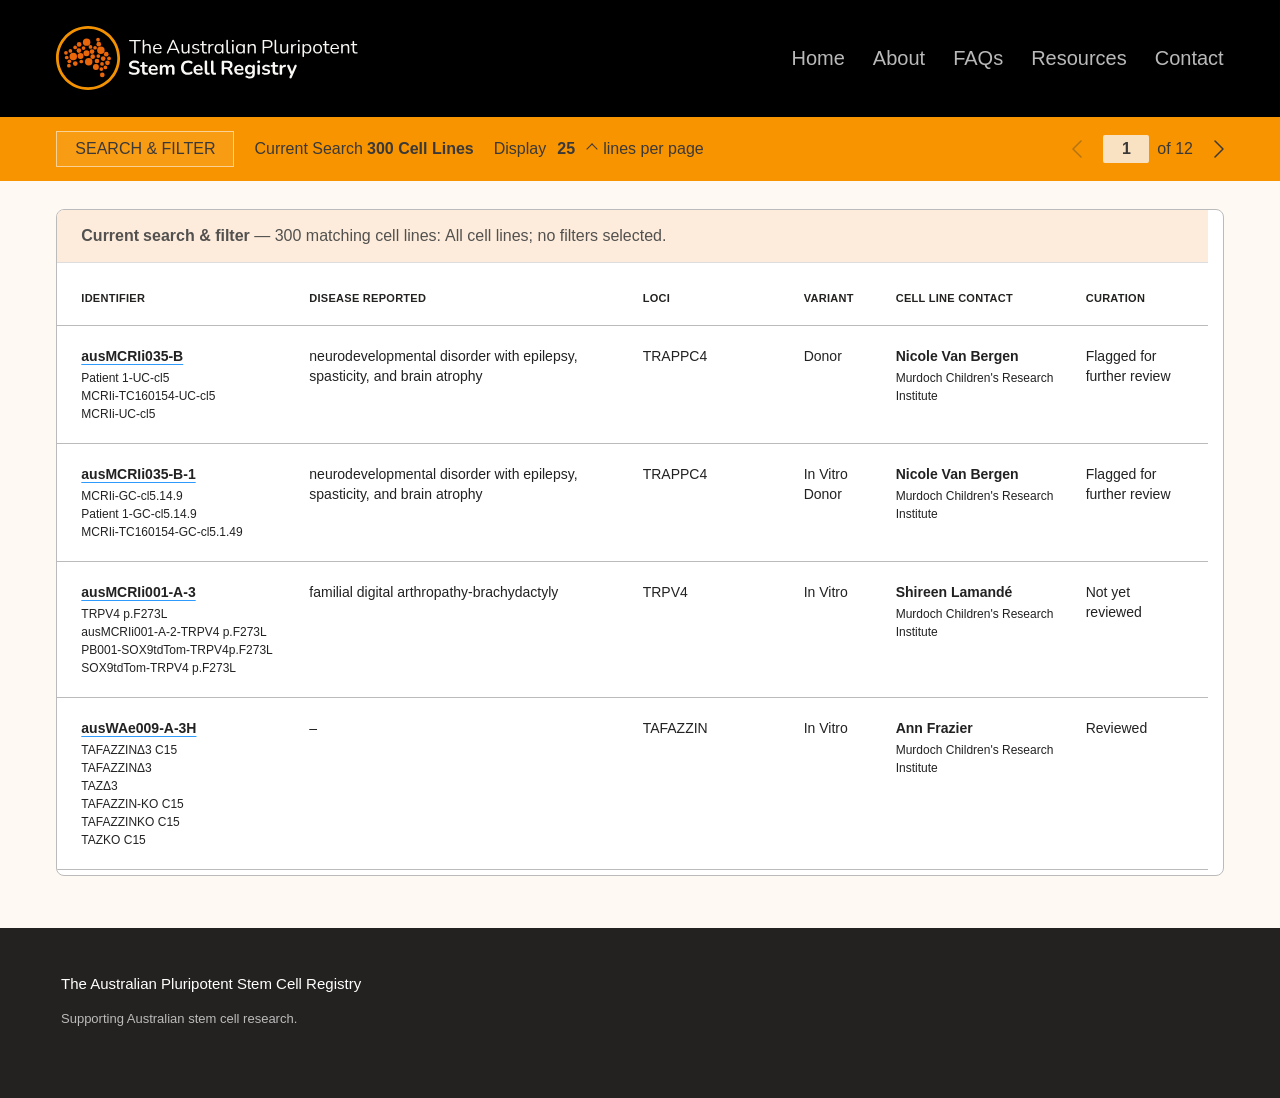
==== commit 670198ee: "desktop margins" ====
--- a/index.html
+++ b/index.html
@@ -11,8 +11,8 @@
   <link rel="stylesheet" href="https://rsms.me/inter/inter.css">
 
   <link rel="stylesheet" href="css/styles.css?v=20261008-mobile-margins">
-  <link rel="stylesheet" href="css/listing.css?v=20261008-mobile-margins">
-<link rel="stylesheet" href="css/site-navigation.css"><link rel="stylesheet" href="css/mobile-toolbars.css?v=20261008-pdf-margin"></head>
+  <link rel="stylesheet" href="css/listing.css?v=20261008-desktop-alignments">
+<link rel="stylesheet" href="css/site-navigation.css"><link rel="stylesheet" href="css/mobile-toolbars.css?v=20261008-shared-phone-margins"></head>
 
 
 <body class="listing-page">
--- a/css/listing.css
+++ b/css/listing.css
@@ -333,3 +333,8 @@
 @media(max-width:500px){
  .listing-page .listing-toolbar .toolbar-inner{padding-inline:16px}
 }
+
+/* The next-page arrow's visible tip meets the shared desktop right edge. */
+@media(min-width:861px){
+ .listing-page .listing-toolbar .pagination{margin-left:auto;margin-right:-13.25px}
+}
--- a/css/mobile-toolbars.css
+++ b/css/mobile-toolbars.css
@@ -29,3 +29,22 @@
  body.record-redesign .listing-toolbar .record-return-links{padding-inline:16px}
  body.record-redesign .record-return-links .record-actions{margin-right:-5.75px}
 }
+
+/* Shared phone edges across headers, filters, results and page copy. */
+@media(max-width:500px){
+ body .site-header .header-inner,
+ body .listing-toolbar .toolbar-inner,
+ body .home-toolbar .home-toolbar-inner{padding-inline:16px}
+ body .site-header .mobile-menu-button{margin-right:-8px}
+ body .site-header.menu-open .desktop-nav{padding-inline:16px}
+ .listing-page .listing-workspace{padding-inline:16px}
+ .listing-page .results-pane{width:100%;scrollbar-gutter:auto}
+ .listing-page .filter-open .search-panel{padding-inline:16px}
+ .listing-page .search-scroll{margin-right:0;padding-right:0;scrollbar-gutter:auto}
+ .home-page .slide-copy,
+ .home-page .home-tiles,
+ .home-page .about-inner,
+ .content-page .content-main{padding-inline:16px}
+ body.record-redesign .record-return-links .record-actions{align-items:center;align-self:center}
+ body.record-redesign .record-return-links .record-actions button{padding:0;display:flex;align-items:center;justify-content:center}
+}
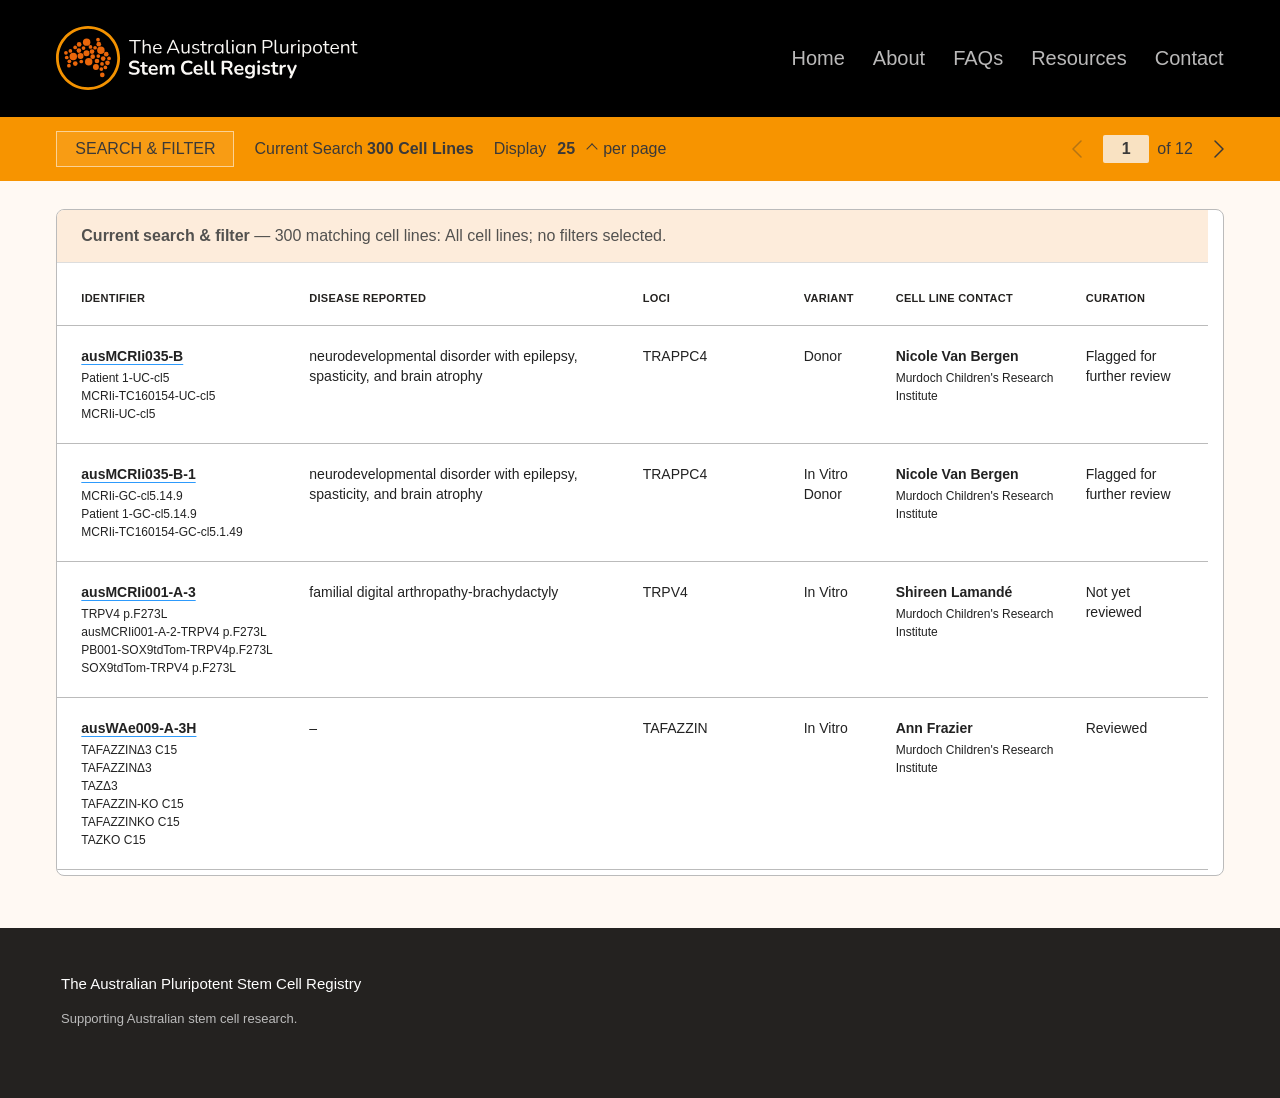
==== commit 66884eab: "lines removed" ====
--- a/index.html
+++ b/index.html
@@ -94,7 +94,7 @@
 
           <span class="display-arrow"></span>
 
-          <span class="per-page-label"><span class="per-page-lines">lines </span><span class="per-page-words">per page</span></span>
+          <span class="per-page-label"><span class="per-page-words">per page</span></span>
 
         </summary>
 
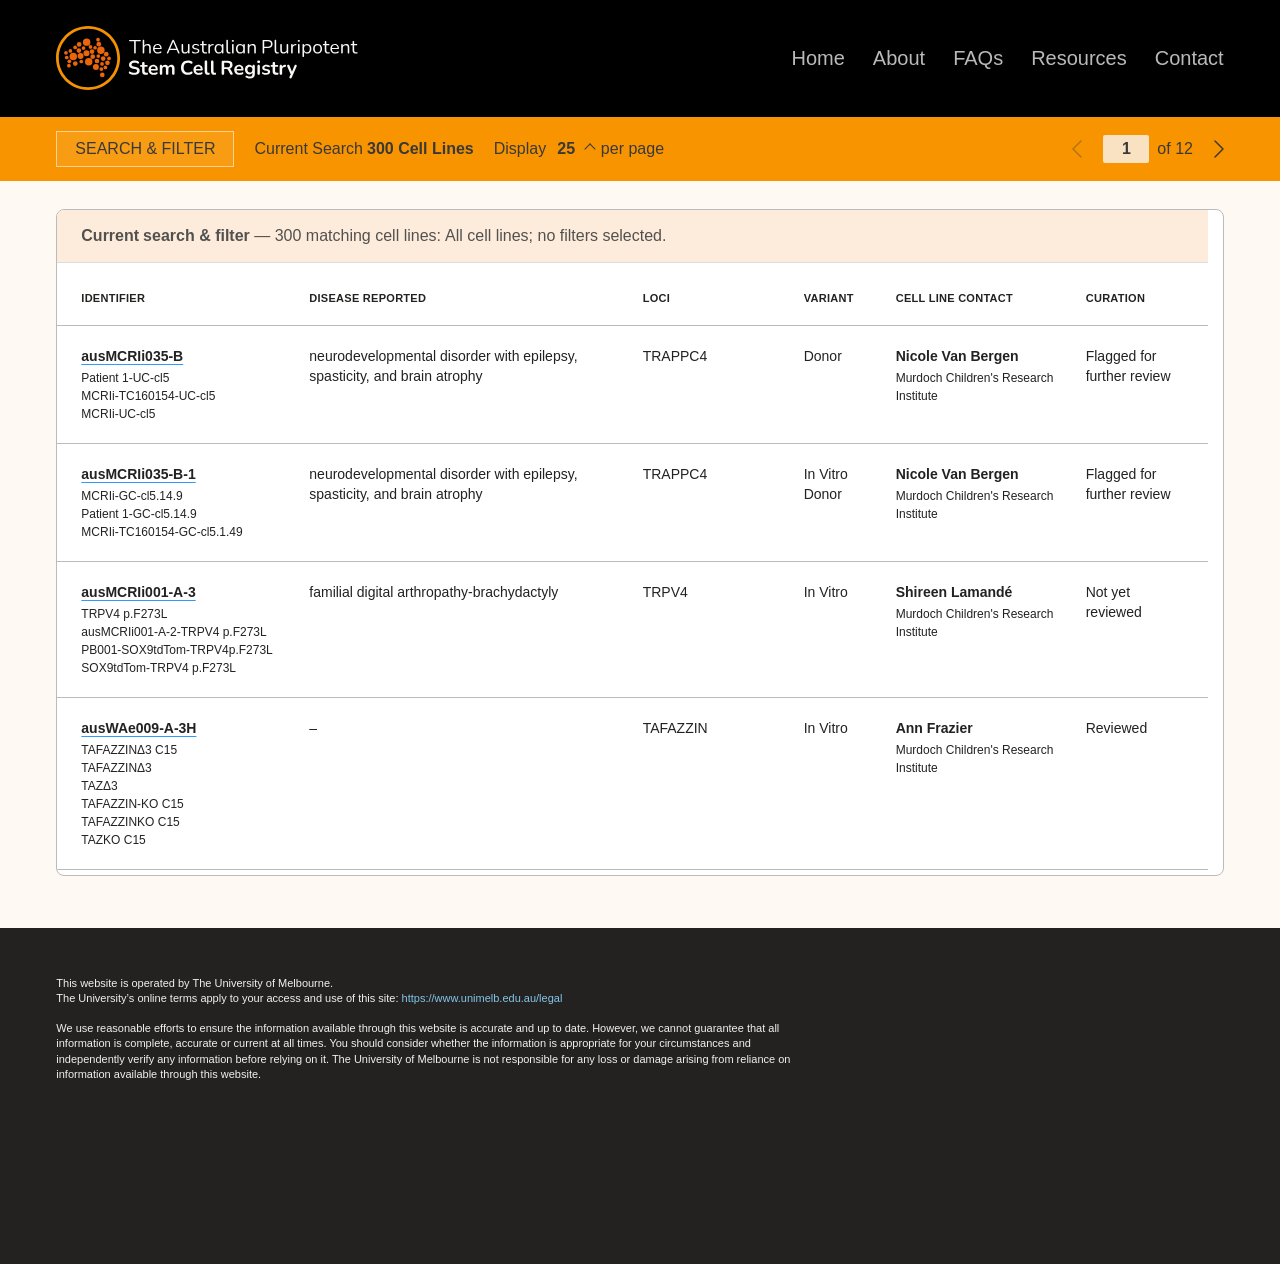
==== commit 3088ea0d: "footer" ====
--- a/index.html
+++ b/index.html
@@ -12,7 +12,7 @@
 
   <link rel="stylesheet" href="css/styles.css?v=20261008-mobile-margins">
   <link rel="stylesheet" href="css/listing.css?v=20261008-desktop-alignments">
-<link rel="stylesheet" href="css/site-navigation.css"><link rel="stylesheet" href="css/mobile-toolbars.css?v=20261008-shared-phone-margins"></head>
+<link rel="stylesheet" href="css/site-navigation.css"><link rel="stylesheet" href="css/mobile-toolbars.css?v=20261008-shared-phone-margins"><link rel="stylesheet" href="css/footer.css?v=20261008-footer-draft"></head>
 
 
 <body class="listing-page">
@@ -224,7 +224,7 @@
   </section>
 </main>
 </div>
-<footer class="site-footer"><div>The Australian Pluripotent Stem Cell Registry<p>Supporting Australian stem cell research.</p></div></footer>
+<footer class="site-footer"><div class="footer-inner"><div class="footer-copy"><p>This website is operated by The University of Melbourne.<br>The University’s online terms apply to your access and use of this site: <a href="https://www.unimelb.edu.au/legal">https://www.unimelb.edu.au/legal</a></p><p>We use reasonable efforts to ensure the information available through this website is accurate and up to date. However, we cannot guarantee that all information is complete, accurate or current at all times. You should consider whether the information is appropriate for your circumstances and independently verify any information before relying on it. The University of Melbourne is not responsible for any loss or damage arising from reliance on information available through this website.</p></div></div></footer>
 <script src="data/registry-records.js?v=20260929-aus-identifiers"></script>
 <script src="data/disease-tree.js"></script>
 <script src="js/listing.js?v=20261008-compact-count"></script>
--- a/css/listing.css
+++ b/css/listing.css
@@ -72,9 +72,11 @@
  .results-table .identifier-col{width:220px}.results-table .contact-col{width:160px}.results-table .curation-col{width:120px}.results-table .variant-col{width:80px}
 }
 @media(max-width:1000px) and (min-width:601px){
- .listing-workspace{--filter-width:360px;--gap:20px}
  .filter-open .results-table .description-col{display:none}
  .filter-open .results-table .identifier-col{width:100%}
+}
+@media(max-width:960px) and (min-width:601px){
+ .listing-workspace{--filter-width:360px;--gap:20px}
 }
 @media(max-width:600px){
  .filter-open .search-panel{width:100%;box-shadow:0 10px 24px #0002}
@@ -229,7 +231,7 @@
 }
 
 /* Keep page positions compact on the narrowest screens. */
-@media(max-width:444px){
+@media(max-width:455px){
  .listing-page .listing-toolbar .page-arrow{display:none}
 }
 
@@ -324,9 +326,10 @@
  .listing-page .listing-toolbar .page-number{gap:4px}
 }
 
-/* Tighten the phone page-size arrow. */
-@media(max-width:444px){
- .listing-page .listing-toolbar .display-arrow{margin-left:calc(2px - 7px / 3)}
+/* Reduce the number-to-arrow gap by one third at every viewport width. */
+.listing-page .listing-toolbar .display-arrow{margin-left:calc(2px - 7px / 3)}
+@media(max-width:364px){
+ .listing-page .listing-toolbar .display-arrow{margin-left:calc(2px - 5px / 3)}
 }
 
 /* Align the final page digit with the mobile header and results panel. */
--- a/css/footer.css
+++ b/css/footer.css
@@ -0,0 +1,17 @@
+/* Shared footer based on the desktop and mobile footer draft. */
+.site-footer{flex:none;margin-top:28px;padding:0;min-height:0;background:#242220;color:#f2efec;font-family:"Inter",Arial,Helvetica,sans-serif}
+.footer-inner{box-sizing:border-box;max-width:1366px;min-height:336px;margin-inline:auto;padding:48px clamp(20px,4.4vw,60px) 80px}
+.footer-copy{max-width:740px}
+.site-footer .footer-copy p{margin:0 0 14px;color:inherit;font-size:11px;font-weight:400;line-height:1.4}
+.site-footer .footer-copy p:last-child{margin-bottom:0}
+.site-footer .footer-copy a{color:#83c5e9;text-decoration:none;overflow-wrap:anywhere}
+.site-footer .footer-copy a:hover{text-decoration:underline;text-underline-offset:2px}
+.site-footer .footer-copy a:focus-visible{outline:2px solid currentColor;outline-offset:3px}
+@media(max-width:600px){
+ .footer-inner{min-height:355px;padding:32px 16px 80px}
+ .footer-copy{max-width:none}
+}
+/* Let short listing windows scroll rather than squeeze the results below the footer. */
+.listing-page{overflow-y:auto}
+.listing-page .listing-workspace{min-height:360px}
+@media print{.site-footer{display:none!important}}
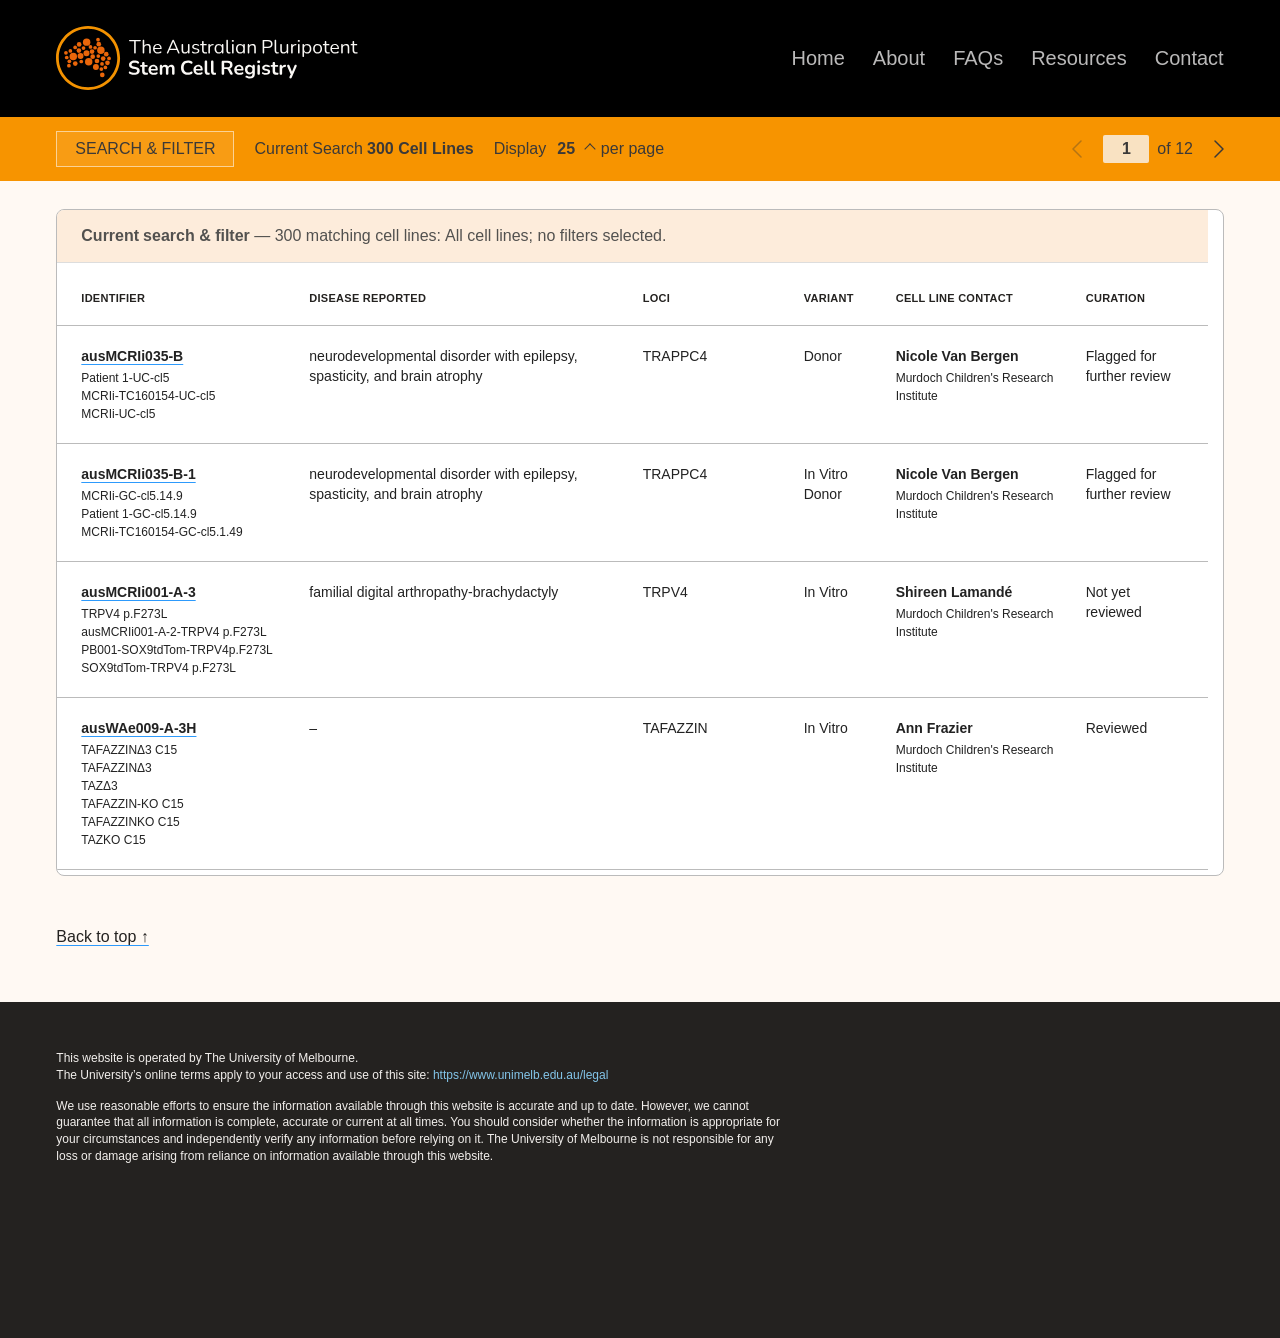
==== commit 5d39347d: "Update: 15.10.26 About, FAQs, Resources & Contact" ====
--- a/index.html
+++ b/index.html
@@ -224,7 +224,7 @@
   </section>
 </main>
 </div>
-<footer class="site-footer"><div class="footer-inner"><div class="footer-copy"><p>This website is operated by The University of Melbourne.<br>The University’s online terms apply to your access and use of this site: <a href="https://www.unimelb.edu.au/legal">https://www.unimelb.edu.au/legal</a></p><p>We use reasonable efforts to ensure the information available through this website is accurate and up to date. However, we cannot guarantee that all information is complete, accurate or current at all times. You should consider whether the information is appropriate for your circumstances and independently verify any information before relying on it. The University of Melbourne is not responsible for any loss or damage arising from reliance on information available through this website.</p></div></div></footer>
+<div class="page-back-top"><a href="#">Back to top ↑</a></div><footer class="site-footer"><div class="footer-inner"><div class="footer-copy"><p>This website is operated by The University of Melbourne.<br>The University’s online terms apply to your access and use of this site: <a href="https://www.unimelb.edu.au/legal" target="_blank" rel="noopener noreferrer">https://www.unimelb.edu.au/legal</a></p><p>We use reasonable efforts to ensure the information available through this website is accurate and up to date. However, we cannot guarantee that all information is complete, accurate or current at all times. You should consider whether the information is appropriate for your circumstances and independently verify any information before relying on it. The University of Melbourne is not responsible for any loss or damage arising from reliance on information available through this website.</p></div></div></footer>
 <script src="data/registry-records.js?v=20260929-aus-identifiers"></script>
 <script src="data/disease-tree.js"></script>
 <script src="js/listing.js?v=20261008-compact-count"></script>
--- a/css/listing.css
+++ b/css/listing.css
@@ -32,7 +32,7 @@
 .tree-label{flex:1}
 .tree-label span{min-width:0;overflow-wrap:break-word;hyphens:none}
 .tree-label input,.simple-option input{width:15px;height:15px;flex:0 0 15px;margin:3px 0 0;accent-color:#ed6909}
-.tree-count{font-weight:400;color:#81796f;white-space:nowrap;font-size:12px}
+.tree-count{font-weight:400;color:#6f675e;white-space:nowrap;font-size:12px}
 .simple-option{margin:10px 0!important}
 .variant-group-title{font-size:12px;margin:18px 0 8px;font-weight:600}
 .variant-group-title:first-child{margin-top:0}
@@ -272,27 +272,10 @@
 
 /* Editable current page retains the existing page-number box treatment. */
 .listing-page .page-number-input{display:block;min-width:0;max-width:100%;border:0;border-radius:0;padding:0;margin:0;background:transparent;color:inherit;font:inherit;font-weight:inherit;line-height:normal;text-align:center;cursor:text}
-.listing-page .listing-toolbar .page-number-input:focus,
-.listing-page .listing-toolbar .page-number-input:focus-visible{outline:none;box-shadow:none}
-
-/* Suppress native mobile input decoration as well as the former focus underline. */
-.listing-page .listing-toolbar .page-number-input,
-.listing-page .listing-toolbar .page-number-input:focus,
-.listing-page .listing-toolbar .page-number-input:focus-visible{
- -webkit-appearance:none;appearance:none;border:0;border-bottom:0;outline:none;box-shadow:none;text-decoration:none;background-image:none;
-}
-
-/* Explicitly reset WebKit focus decoration on the editable page field. */
-.listing-page .listing-toolbar .page-number strong,
-.listing-page .listing-toolbar .page-number-input,
-.listing-page .listing-toolbar .page-number-input:focus,
-.listing-page .listing-toolbar .page-number-input:active,
-.listing-page .listing-toolbar .page-number-input:focus-visible{
- border:0!important;outline:0!important;box-shadow:none!important;
- text-decoration:none!important;-webkit-text-decoration:none!important;
- background-image:none!important;
-}
-.listing-page .listing-toolbar .page-number-input{-webkit-appearance:none!important;appearance:none!important}
+/* Preserve the plain input, with a visible ring for keyboard navigation. */
+.listing-page .listing-toolbar .page-number-input{-webkit-appearance:none;appearance:none}
+.listing-page .listing-toolbar .page-number-input:focus{outline:none;box-shadow:none}
+.listing-page .listing-toolbar .page-number-input:focus-visible{outline:2px solid #3b3938;outline-offset:2px}
 
 /* Align compact page-size choices with their own value and arrow. */
 @media(max-width:666px){
--- a/css/footer.css
+++ b/css/footer.css
@@ -2,7 +2,7 @@
 .site-footer{flex:none;margin-top:28px;padding:0;min-height:0;background:#242220;color:#f2efec;font-family:"Inter",Arial,Helvetica,sans-serif}
 .footer-inner{box-sizing:border-box;max-width:1366px;min-height:336px;margin-inline:auto;padding:48px clamp(20px,4.4vw,60px) 80px}
 .footer-copy{max-width:740px}
-.site-footer .footer-copy p{margin:0 0 14px;color:inherit;font-size:11px;font-weight:400;line-height:1.4}
+.site-footer .footer-copy p{margin:0 0 14px;color:inherit;font-size:12px;font-weight:400;line-height:1.4}
 .site-footer .footer-copy p:last-child{margin-bottom:0}
 .site-footer .footer-copy a{color:#83c5e9;text-decoration:none;overflow-wrap:anywhere}
 .site-footer .footer-copy a:hover{text-decoration:underline;text-underline-offset:2px}
@@ -10,8 +10,15 @@
 @media(max-width:600px){
  .footer-inner{min-height:355px;padding:32px 16px 80px}
  .footer-copy{max-width:none}
+ .site-footer .footer-copy p{font-size:13px}
 }
 /* Let short listing windows scroll rather than squeeze the results below the footer. */
 .listing-page{overflow-y:auto}
 .listing-page .listing-workspace{min-height:360px}
 @media print{.site-footer{display:none!important}}
+
+.page-back-top{box-sizing:border-box;width:100%;max-width:1366px;margin:0 auto;padding:28px clamp(20px,4.4vw,60px)}
+.page-back-top a{color:#242220;font-size:16px;text-decoration:underline;text-decoration-color:#2d9afc;text-underline-offset:3px}
+.page-back-top a:focus-visible{outline:3px solid #005a9c;outline-offset:4px}
+@media(max-width:600px){.page-back-top{padding:24px 16px}}
+@media print{.page-back-top{display:none}}
